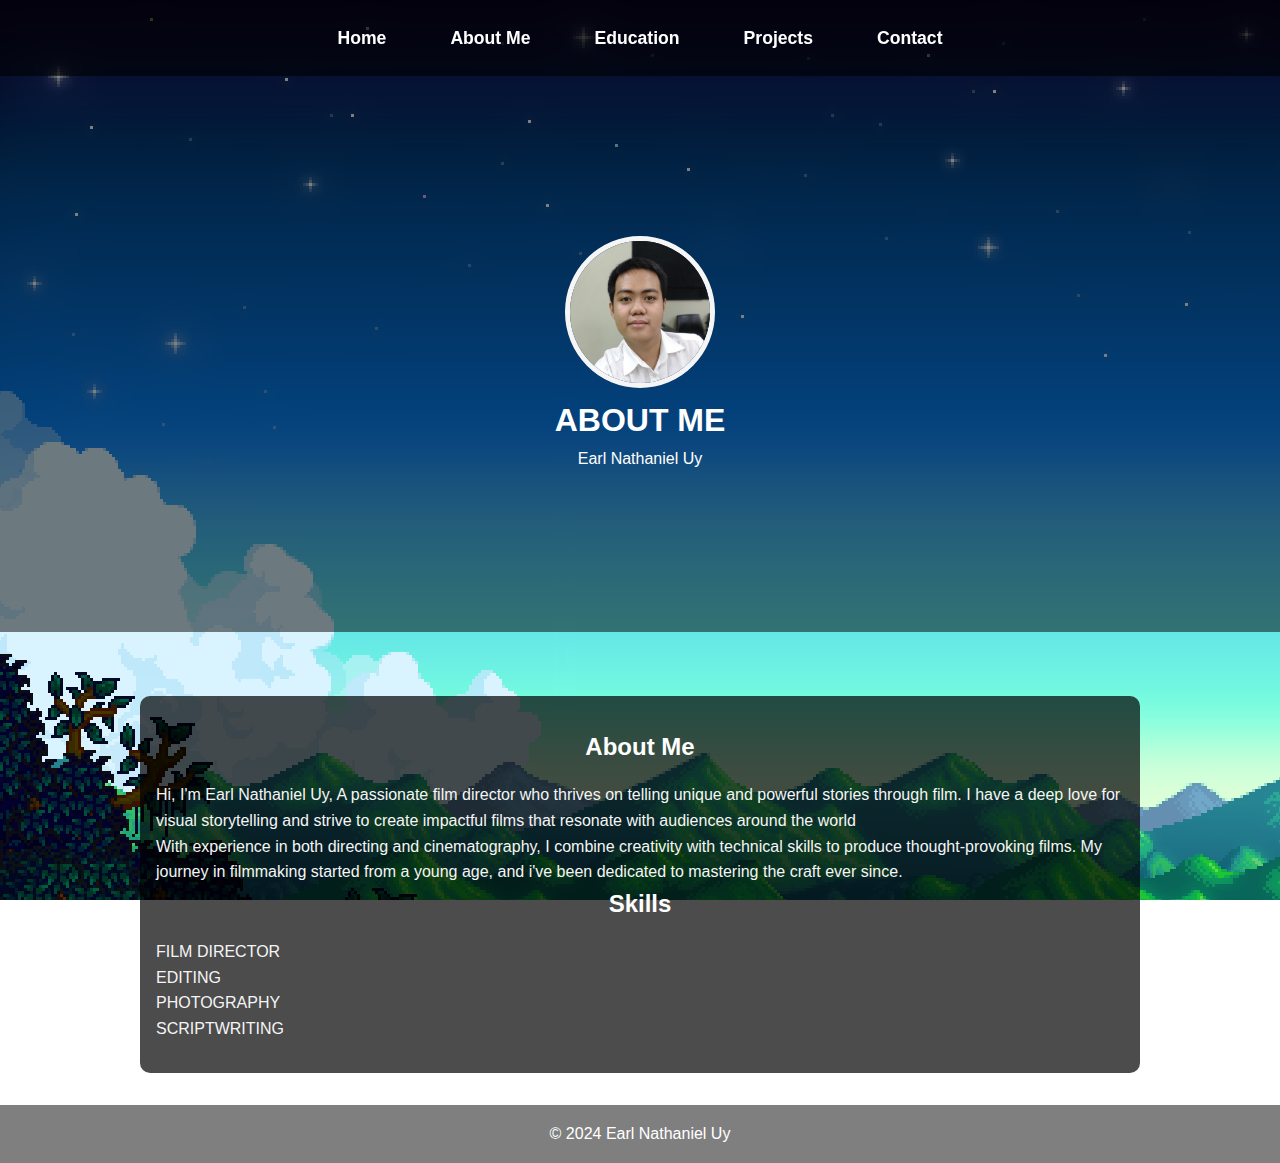
==== pages/aboutMe/index.html @ a0ef00cc "LAST" ====
<!DOCTYPE html>
<html lang="en">
<head>
    <meta charset="UTF-8">
    <meta name="viewport" content="width=device-width, initial-scale=1.0">
    <meta http-equiv="X-UA-Compatible" content="ie=edge">
    <title>About Me - Earl Nathaniel Uy</title>
    <link rel="stylesheet" href="/assets/css/style.css">
</head>
<body>

    <nav>
        <ul>
            <li><a href="/index.html">Home</a></li>
            <li><a href="/pages/aboutMe/index.html">About Me</a></li>
            <li><a href="/pages/education/index.html">Education</a></li>
            <li><a href="/pages/projects/index.html">Projects</a></li>
            <li><a href="/pages/contacts/index.html">Contact</a></li>
        </ul>
    </nav>
    
    <header>
        <img src="./assets/img/PROFILE.jpg" alt="Profile Picture" style="width: 150px; height: auto; border-radius: 50%;">
        <h1>ABOUT ME</h1>
        <p>Earl Nathaniel Uy</p>
    </header>

    <section style="margin-top: 4rem;">
        <h2>About Me</h2>
        <p>
            Hi, I'm Earl Nathaniel Uy, A passionate film director who thrives on telling unique and powerful stories through film. I have a deep love for visual storytelling and strive to create
            impactful films that resonate with audiences around the world
        </p>
        <p>
            With experience in both directing and cinematography, I combine creativity with technical skills to produce thought-provoking films.
            My journey in filmmaking started from a young age, and i've been dedicated to mastering the craft ever since.
        </p>
        <h2>Skills</h2>
        <p>FILM DIRECTOR</p>
        <p>EDITING</p>
        <p>PHOTOGRAPHY</p>
        <p>SCRIPTWRITING</p>
    </section>

    <footer>
        <p>&copy; 2024 Earl Nathaniel Uy</p>
    </footer>

    <script src="assets/js/script.js"></script>

</body>
</html>
---- assets/css/style.css ----
* {
    margin: 0;
    padding: 0;
    box-sizing: border-box;
}

nav {
    position: sticky;
    top: 0;
    background: rgba(0,0,0,0.8);
    padding: 1rem;
    z-index: 1000;
}

nav ul {
    display: flex;
    justify-content: center;
    list-style-type: none;
}

nav ul li {
    margin: 0 1rem;
}

nav ul li img.navbar-logo{
    width: 50px;
    height: auto;
    margin-right: 1rem;
}

nav ul li a {
    color: white;
    text-decoration:none;
    font-weight: bold;
    font-size: 1.1rem;
    padding: 0.5rem 1rem;
    transition: background 0.3s;
}

nav ul li a:hover {
    background: rgba(255,255,255,0.2);
    border-radius: 5px;
}

html {
    scroll-behavior: smooth;
}

body {
    font-family:Verdana, Geneva, Tahoma, sans-serif;
    line-height: 1.6;
    background-image: url('/assets/img/BACKGROUND.png');
    background-size: none;
    background-position: none;
    background-attachment: fixed;
    color: whitesmoke;
}

header {
    text-align: center;
    padding: 10rem 1rem;
    background: rgba(0,0,0,0.5);
    color: white;
}

header img {
    width: 200px;
    height: 200px;
    border-radius: 50%;
    border: 5px solid whitesmoke;
}

header img.large-image {
    width: 100%; /* Make the image take full width of its container */
    max-width: 1200px; /* Set a maximum width for the large image */
    height: auto; /* Maintain aspect ratio */
    margin: 20px auto; /* Center the image horizontally and add space above and below */
    display: block; /* Ensure the image is treated as a block element for proper centering */
    border: 2px solid #ccc; /* Optional border */
    border-radius: 10px; /* Optional rounded corners */
    box-shadow: 0 4px 8px rgba(0, 0, 0, 0.2); /* Optional shadow */
  }
  
section {
    padding: 2rem 1rem;
    max-width: 1000px;
    margin: 0 auto;
    background: rgba(0,0,0,0.7);
    border-radius: 10px;
    margin-bottom: 1rem;
}

h2 {
    margin-bottom: 1rem;
    color: #fff;
    text-align: center;
}

ul {
    list-style-type: none;
    padding: 0;
}

li {
    padding: 0.5rem 0;
}


.carousel {
    position: relative;
    max-width: 1000px;
    margin: 0 auto;
    overflow: hidden;
}

.carousel-inner {
    display: flex;
    transition: transform 0.5s ease-in-out;
}

.carousel-item {
    min-width: 100%;
    text-align: center;
}

.carousel-item img {
    width: 100%;
    max-width: 600px;
    border-radius: 8px;
}

button.prev,button.next {
    position: absolute;
    top: 50%;
    transform: translateY(-50);
    background-color: rgba(0,0,0,0.5);
    color: white;
    border: none;
    padding: 1rem;
    cursor: pointer
}

button.prev {
    left: 0;
}

button.next {
    right: 0;
}
footer {
    background-color: rgba(0,0,0,0.5);
    color: white;
    text-align: center;
    padding: 1rem;
    margin-top: 2rem;
}

.carousel-item {
    display: none;
}

.carousel-item.active {
    display: block;
}

.carousel-item img {
    width: 100%;
    height: auto;
}

.carousel-control-prev, .carousel-control-next {
    background-color: rgba(255,255,255,0.8);
    border-radius: 50%;
    width: 40px;
    height: 40px;
    display: flex;
    align-items: center;
    justify-content: center;
}

.carousel-control-prev-icon,.carousel-control-next-icon {
    background-color: black;
    border: 2px solid #000;
    border-radius: 50%;
}

.carousel-control-prev:hover,.carousel-control-next:hover {
    background-color: rgba(255,255,255, 1);
}

h3 {
color: burlywood;
font-size: 1.5rem;
text-shadow: 1px 1px 2px rgba(255, 255, 255, 1);
text-align: center;
margin: 1rem 0;
}

.project img {
    width: 100%; /* Make the image responsive */
    max-width: 600px; /* Set a maximum width to prevent overlapping */
    height: auto; /* Maintain the aspect ratio */
    border: 2px solid #ccc; /* Add a border */
    border-radius: 10px; /* Rounded corners */
    box-shadow: 0 4px 8px rgba(0, 0, 0, 0.2); /* Add a shadow for a better look */
    margin: 20px auto; /* Add margin to separate the image from the text */
    display: block; /* Ensure the image is centered */
  }
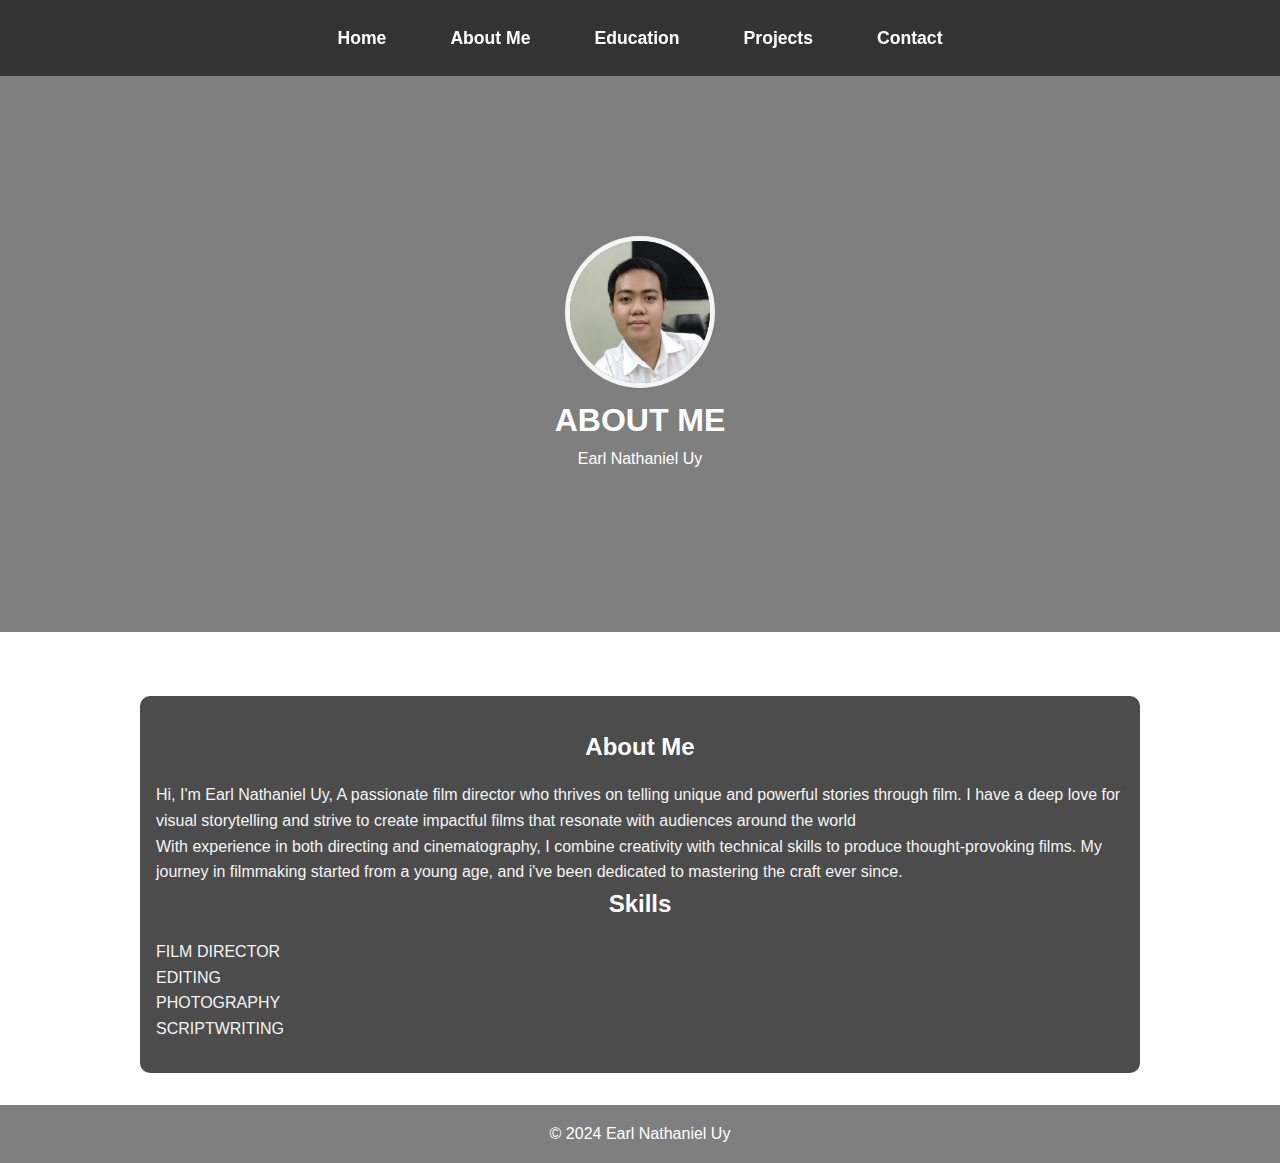
==== commit fc2b0d65: "a" ====
--- a/pages/aboutMe/index.html
+++ b/pages/aboutMe/index.html
@@ -5,7 +5,7 @@
     <meta name="viewport" content="width=device-width, initial-scale=1.0">
     <meta http-equiv="X-UA-Compatible" content="ie=edge">
     <title>About Me - Earl Nathaniel Uy</title>
-    <link rel="stylesheet" href="/assets/css/style.css">
+    <link rel="stylesheet" href="./assets/css/style.css">
 </head>
 <body>
 
@@ -18,7 +18,7 @@
             <li><a href="/pages/contacts/index.html">Contact</a></li>
         </ul>
     </nav>
-    
+
     <header>
         <img src="./assets/img/PROFILE.jpg" alt="Profile Picture" style="width: 150px; height: auto; border-radius: 50%;">
         <h1>ABOUT ME</h1>
@@ -46,7 +46,7 @@
         <p>&copy; 2024 Earl Nathaniel Uy</p>
     </footer>
 
-    <script src="assets/js/script.js"></script>
+    <script src="/assets/js/script.js"></script>
 
 </body>
 </html>--- a/pages/aboutMe/assets/css/style.css
+++ b/pages/aboutMe/assets/css/style.css
@@ -0,0 +1,199 @@
+* {
+    margin: 0;
+    padding: 0;
+    box-sizing: border-box;
+}
+
+nav {
+    position: sticky;
+    top: 0;
+    background: rgba(0,0,0,0.8);
+    padding: 1rem;
+    z-index: 1000;
+}
+
+nav ul {
+    display: flex;
+    justify-content: center;
+    list-style-type: none;
+}
+
+nav ul li {
+    margin: 0 1rem;
+}
+
+nav ul li img.navbar-logo{
+    width: 50px;
+    height: auto;
+    margin-right: 1rem;
+}
+
+nav ul li a {
+    color: white;
+    text-decoration:none;
+    font-weight: bold;
+    font-size: 1.1rem;
+    padding: 0.5rem 1rem;
+    transition: background 0.3s;
+}
+
+nav ul li a:hover {
+    background: rgba(255,255,255,0.2);
+    border-radius: 5px;
+}
+
+html {
+    scroll-behavior: smooth;
+}
+
+body {
+    font-family:Verdana, Geneva, Tahoma, sans-serif;
+    line-height: 1.6;
+    background-image: url('/WD-MIDTERM-UY/assets/img/BACKGROUND.png');
+    background-size: none;
+    background-position: none;
+    background-attachment: fixed;
+    color: whitesmoke;
+}
+
+header {
+    text-align: center;
+    padding: 10rem 1rem;
+    background: rgba(0,0,0,0.5);
+    color: white;
+}
+
+header img {
+    width: 200px;
+    height: 200px;
+    border-radius: 50%;
+    border: 5px solid whitesmoke;
+}
+
+header img.large-image {
+    width: 100%; /* Make the image take full width of its container */
+    max-width: 1200px; /* Set a maximum width for the large image */
+    height: auto; /* Maintain aspect ratio */
+    margin: 20px auto; /* Center the image horizontally and add space above and below */
+    display: block; /* Ensure the image is treated as a block element for proper centering */
+    border: 2px solid #ccc; /* Optional border */
+    border-radius: 10px; /* Optional rounded corners */
+    box-shadow: 0 4px 8px rgba(0, 0, 0, 0.2); /* Optional shadow */
+  }
+  
+section {
+    padding: 2rem 1rem;
+    max-width: 1000px;
+    margin: 0 auto;
+    background: rgba(0,0,0,0.7);
+    border-radius: 10px;
+    margin-bottom: 1rem;
+}
+
+h2 {
+    margin-bottom: 1rem;
+    color: #fff;
+    text-align: center;
+}
+
+ul {
+    list-style-type: none;
+    padding: 0;
+}
+
+li {
+    padding: 0.5rem 0;
+}
+
+
+.carousel {
+    position: relative;
+    max-width: 1000px;
+    margin: 0 auto;
+    overflow: hidden;
+}
+
+.carousel-inner {
+    display: flex;
+    transition: transform 0.5s ease-in-out;
+}
+
+.carousel-item {
+    min-width: 100%;
+    text-align: center;
+}
+
+.carousel-item img {
+    width: 100%;
+    max-width: 600px;
+    border-radius: 8px;
+}
+
+button.prev,button.next {
+    position: absolute;
+    top: 50%;
+    transform: translateY(-50);
+    background-color: rgba(0,0,0,0.5);
+    color: white;
+    border: none;
+    padding: 1rem;
+    cursor: pointer
+}
+
+button.prev {
+    left: 0;
+}
+
+button.next {
+    right: 0;
+}
+footer {
+    background-color: rgba(0,0,0,0.5);
+    color: white;
+    text-align: center;
+    padding: 1rem;
+    margin-top: 2rem;
+}
+
+.carousel-item {
+    display: none;
+}
+
+.carousel-item.active {
+    display: block;
+}
+
+.carousel-item img {
+    width: 100%;
+    height: auto;
+}
+
+.carousel-control-prev, .carousel-control-next {
+    background-color: rgba(255,255,255,0.8);
+    border-radius: 50%;
+    width: 40px;
+    height: 40px;
+    display: flex;
+    align-items: center;
+    justify-content: center;
+}
+
+.carousel-control-prev-icon,.carousel-control-next-icon {
+    background-color: black;
+    border: 2px solid #000;
+    border-radius: 50%;
+}
+
+.carousel-control-prev:hover,.carousel-control-next:hover {
+    background-color: rgba(255,255,255, 1);
+}
+
+h3 {
+color: burlywood; 
+font-size: 1.5rem;
+text-shadow: 1px 1px 2px rgba(255, 255, 255, 1); 
+text-align: center;
+margin: 1rem 0;
+}
+
+
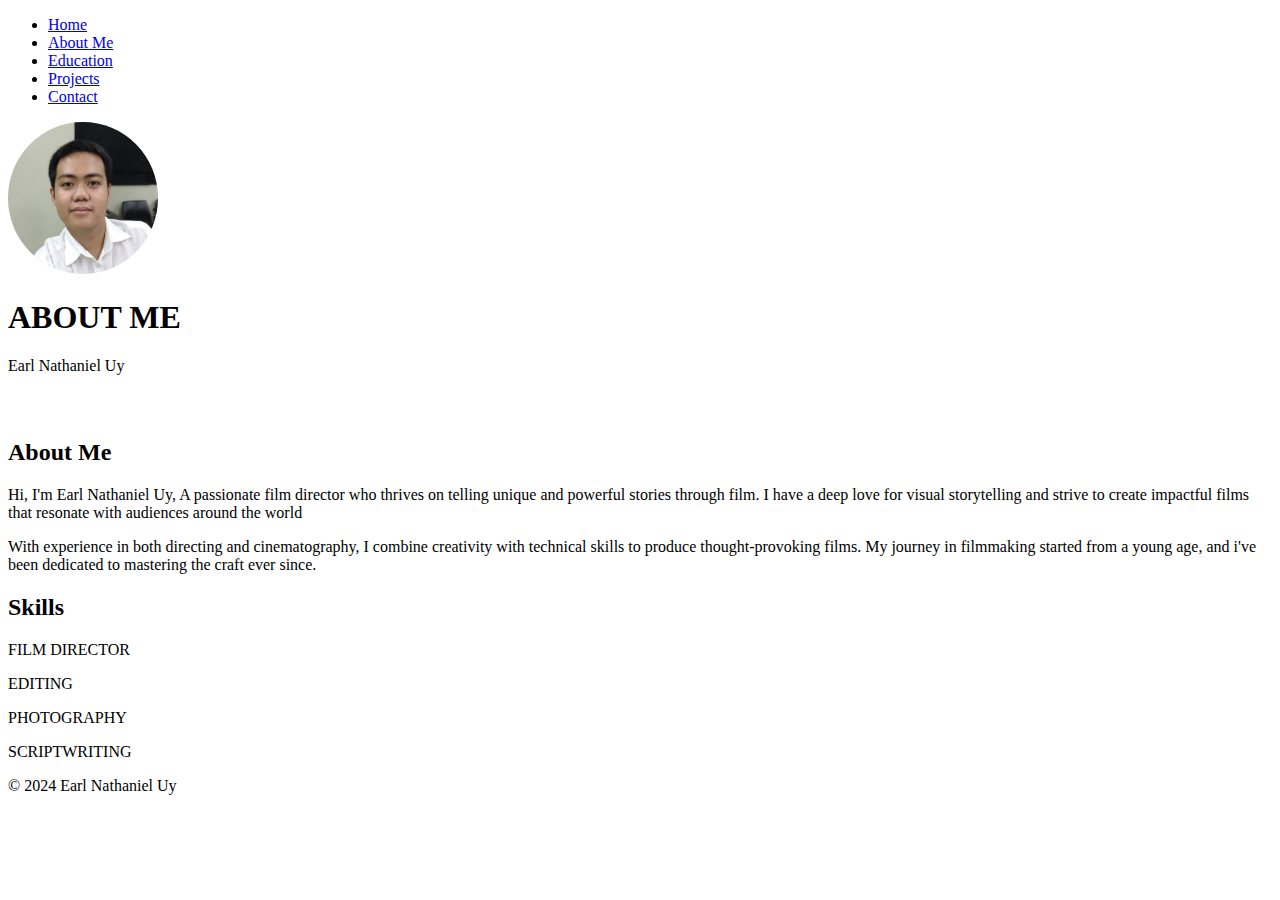
==== commit 0fd8bd77: "lastlast" ====
--- a/pages/aboutMe/index.html
+++ b/pages/aboutMe/index.html
@@ -5,20 +5,20 @@
     <meta name="viewport" content="width=device-width, initial-scale=1.0">
     <meta http-equiv="X-UA-Compatible" content="ie=edge">
     <title>About Me - Earl Nathaniel Uy</title>
-    <link rel="stylesheet" href="./assets/css/style.css">
+    <link rel="stylesheet" href="/WD-MIDTERM-UY/assets/css/style.css">
 </head>
 <body>
 
     <nav>
         <ul>
-            <li><a href="/index.html">Home</a></li>
-            <li><a href="/pages/aboutMe/index.html">About Me</a></li>
-            <li><a href="/pages/education/index.html">Education</a></li>
-            <li><a href="/pages/projects/index.html">Projects</a></li>
-            <li><a href="/pages/contacts/index.html">Contact</a></li>
+            <li><a href="/WD-MIDTERM-UY/index.html">Home</a></li>
+            <li><a href="../aboutMe/index.html">About Me</a></li>
+            <li><a href="../education/index.html">Education</a></li>
+            <li><a href="./">Projects</a></li>
+            <li><a href="../contacts/index.html">Contact</a></li>
         </ul>
     </nav>
-
+    
     <header>
         <img src="./assets/img/PROFILE.jpg" alt="Profile Picture" style="width: 150px; height: auto; border-radius: 50%;">
         <h1>ABOUT ME</h1>
@@ -46,7 +46,7 @@
         <p>&copy; 2024 Earl Nathaniel Uy</p>
     </footer>
 
-    <script src="/assets/js/script.js"></script>
+    <script src="assets/js/script.js"></script>
 
 </body>
 </html>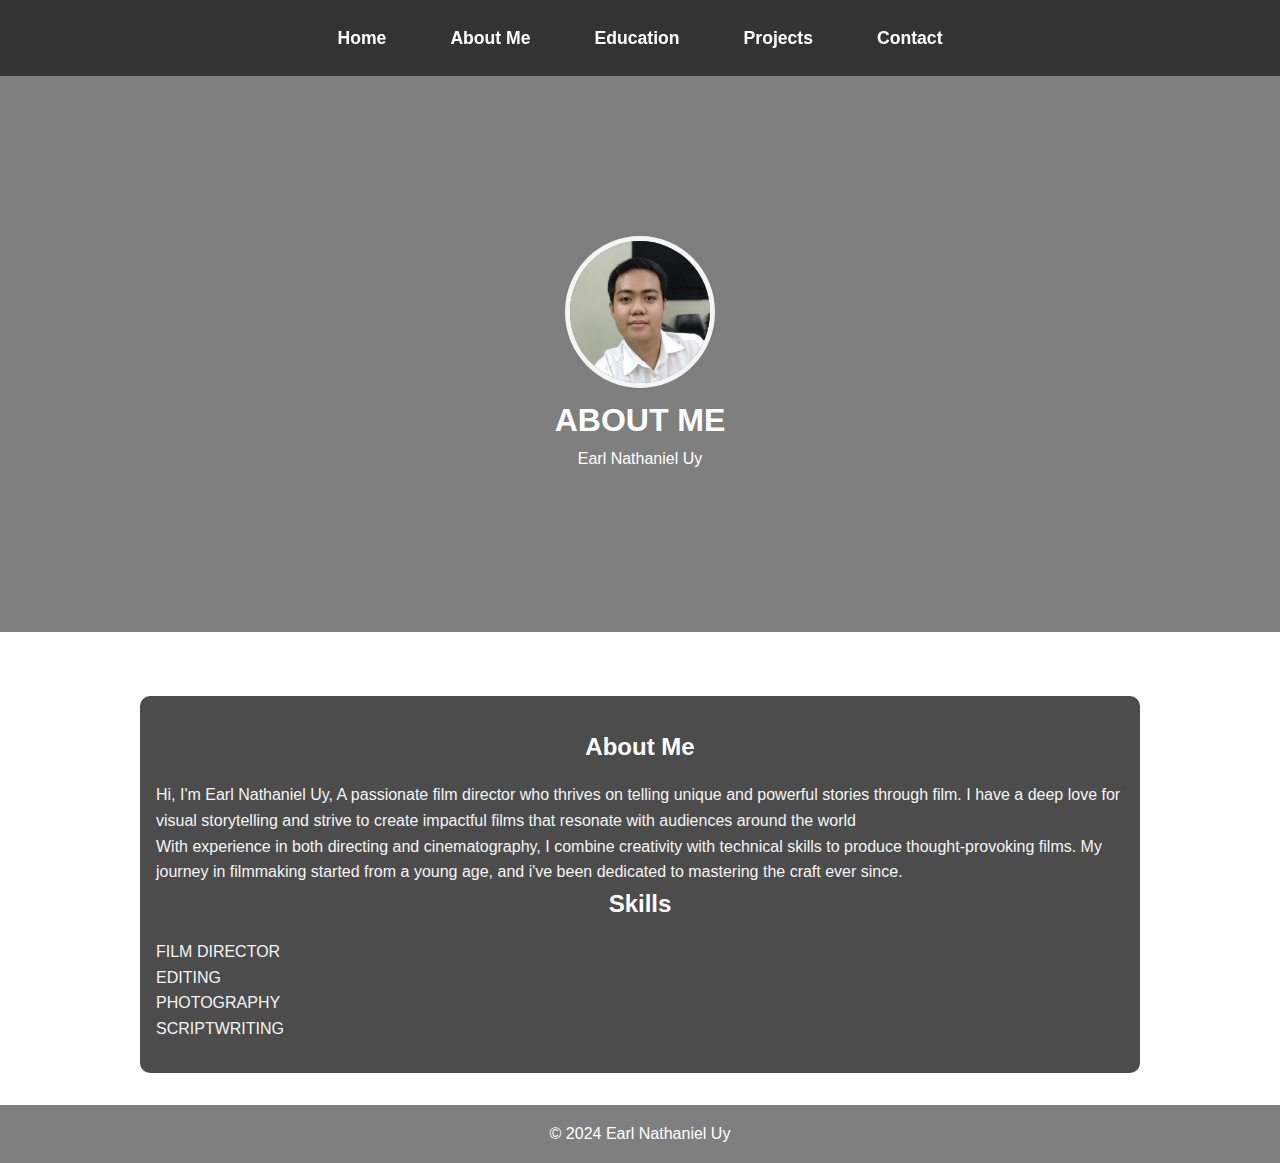
==== commit e09741bd: "Merge branch 'main' of https://github.com/EarlUy/WD-MIDTERM-UY" ====
--- a/pages/aboutMe/index.html
+++ b/pages/aboutMe/index.html
@@ -5,7 +5,7 @@
     <meta name="viewport" content="width=device-width, initial-scale=1.0">
     <meta http-equiv="X-UA-Compatible" content="ie=edge">
     <title>About Me - Earl Nathaniel Uy</title>
-    <link rel="stylesheet" href="/WD-MIDTERM-UY/assets/css/style.css">
+    <link rel="stylesheet" href="./assets/css/style.css">
 </head>
 <body>
 
@@ -18,7 +18,7 @@
             <li><a href="../contacts/index.html">Contact</a></li>
         </ul>
     </nav>
-    
+
     <header>
         <img src="./assets/img/PROFILE.jpg" alt="Profile Picture" style="width: 150px; height: auto; border-radius: 50%;">
         <h1>ABOUT ME</h1>
@@ -46,7 +46,7 @@
         <p>&copy; 2024 Earl Nathaniel Uy</p>
     </footer>
 
-    <script src="assets/js/script.js"></script>
+    <script src="/assets/js/script.js"></script>
 
 </body>
 </html>--- a/pages/aboutMe/assets/css/style.css
+++ b/pages/aboutMe/assets/css/style.css
@@ -0,0 +1,199 @@
+* {
+    margin: 0;
+    padding: 0;
+    box-sizing: border-box;
+}
+
+nav {
+    position: sticky;
+    top: 0;
+    background: rgba(0,0,0,0.8);
+    padding: 1rem;
+    z-index: 1000;
+}
+
+nav ul {
+    display: flex;
+    justify-content: center;
+    list-style-type: none;
+}
+
+nav ul li {
+    margin: 0 1rem;
+}
+
+nav ul li img.navbar-logo{
+    width: 50px;
+    height: auto;
+    margin-right: 1rem;
+}
+
+nav ul li a {
+    color: white;
+    text-decoration:none;
+    font-weight: bold;
+    font-size: 1.1rem;
+    padding: 0.5rem 1rem;
+    transition: background 0.3s;
+}
+
+nav ul li a:hover {
+    background: rgba(255,255,255,0.2);
+    border-radius: 5px;
+}
+
+html {
+    scroll-behavior: smooth;
+}
+
+body {
+    font-family:Verdana, Geneva, Tahoma, sans-serif;
+    line-height: 1.6;
+    background-image: url('/WD-MIDTERM-UY/assets/img/BACKGROUND.png');
+    background-size: none;
+    background-position: none;
+    background-attachment: fixed;
+    color: whitesmoke;
+}
+
+header {
+    text-align: center;
+    padding: 10rem 1rem;
+    background: rgba(0,0,0,0.5);
+    color: white;
+}
+
+header img {
+    width: 200px;
+    height: 200px;
+    border-radius: 50%;
+    border: 5px solid whitesmoke;
+}
+
+header img.large-image {
+    width: 100%; /* Make the image take full width of its container */
+    max-width: 1200px; /* Set a maximum width for the large image */
+    height: auto; /* Maintain aspect ratio */
+    margin: 20px auto; /* Center the image horizontally and add space above and below */
+    display: block; /* Ensure the image is treated as a block element for proper centering */
+    border: 2px solid #ccc; /* Optional border */
+    border-radius: 10px; /* Optional rounded corners */
+    box-shadow: 0 4px 8px rgba(0, 0, 0, 0.2); /* Optional shadow */
+  }
+  
+section {
+    padding: 2rem 1rem;
+    max-width: 1000px;
+    margin: 0 auto;
+    background: rgba(0,0,0,0.7);
+    border-radius: 10px;
+    margin-bottom: 1rem;
+}
+
+h2 {
+    margin-bottom: 1rem;
+    color: #fff;
+    text-align: center;
+}
+
+ul {
+    list-style-type: none;
+    padding: 0;
+}
+
+li {
+    padding: 0.5rem 0;
+}
+
+
+.carousel {
+    position: relative;
+    max-width: 1000px;
+    margin: 0 auto;
+    overflow: hidden;
+}
+
+.carousel-inner {
+    display: flex;
+    transition: transform 0.5s ease-in-out;
+}
+
+.carousel-item {
+    min-width: 100%;
+    text-align: center;
+}
+
+.carousel-item img {
+    width: 100%;
+    max-width: 600px;
+    border-radius: 8px;
+}
+
+button.prev,button.next {
+    position: absolute;
+    top: 50%;
+    transform: translateY(-50);
+    background-color: rgba(0,0,0,0.5);
+    color: white;
+    border: none;
+    padding: 1rem;
+    cursor: pointer
+}
+
+button.prev {
+    left: 0;
+}
+
+button.next {
+    right: 0;
+}
+footer {
+    background-color: rgba(0,0,0,0.5);
+    color: white;
+    text-align: center;
+    padding: 1rem;
+    margin-top: 2rem;
+}
+
+.carousel-item {
+    display: none;
+}
+
+.carousel-item.active {
+    display: block;
+}
+
+.carousel-item img {
+    width: 100%;
+    height: auto;
+}
+
+.carousel-control-prev, .carousel-control-next {
+    background-color: rgba(255,255,255,0.8);
+    border-radius: 50%;
+    width: 40px;
+    height: 40px;
+    display: flex;
+    align-items: center;
+    justify-content: center;
+}
+
+.carousel-control-prev-icon,.carousel-control-next-icon {
+    background-color: black;
+    border: 2px solid #000;
+    border-radius: 50%;
+}
+
+.carousel-control-prev:hover,.carousel-control-next:hover {
+    background-color: rgba(255,255,255, 1);
+}
+
+h3 {
+color: burlywood; 
+font-size: 1.5rem;
+text-shadow: 1px 1px 2px rgba(255, 255, 255, 1); 
+text-align: center;
+margin: 1rem 0;
+}
+
+
